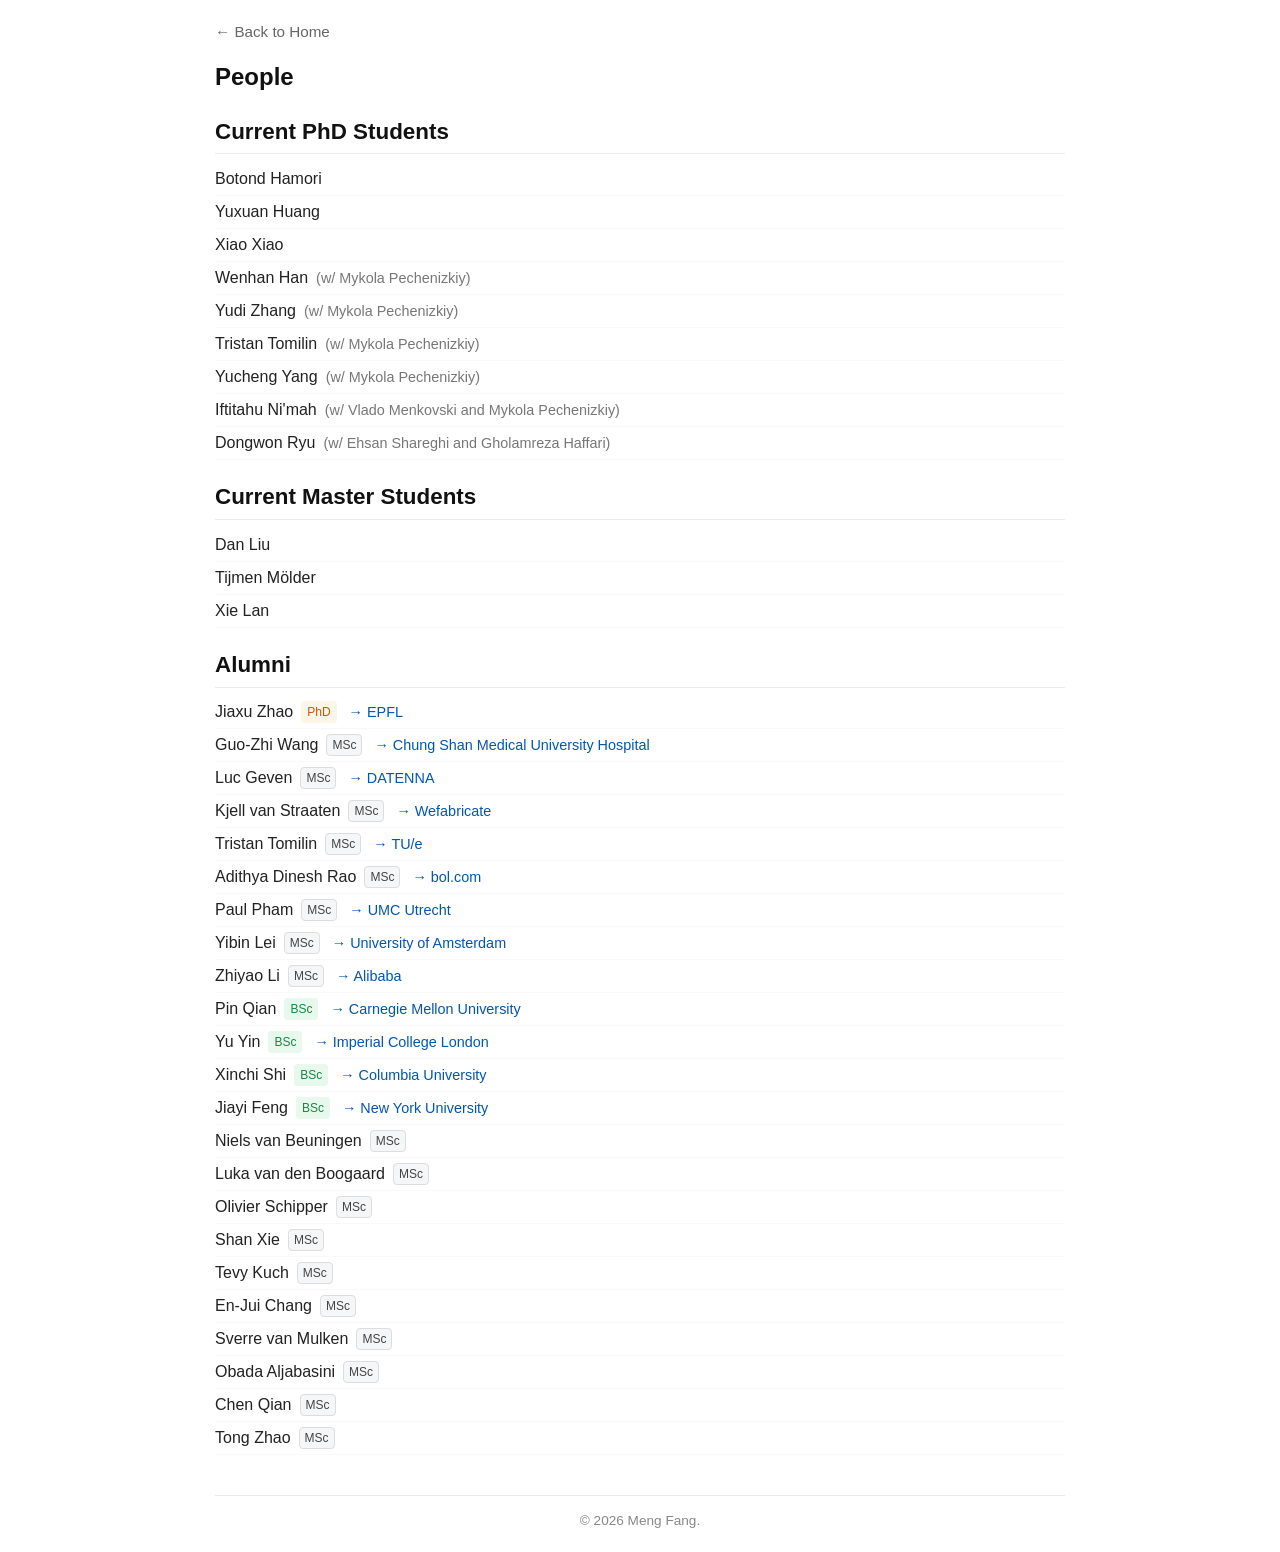
==== people.html @ e76a3f30 "Initial" ====
<!DOCTYPE html>
<html lang="en">
<head>
    <meta charset="UTF-8">
    <meta name="viewport" content="width=device-width, initial-scale=1.0">
    <title>People - Meng Fang</title>
    <link rel="stylesheet" href="style.css">
</head>
<body>

    <!-- 顶部导航与标题 -->
    <header>
        <a href="index.html" class="back-link">← Back to Home</a>
        <h1>People</h1>
    </header>

    <!-- PhD Students -->
    <section>
        <h2>Current PhD Students</h2>
        <ul class="compact-list">
            <li><span class="person-name">Botond Hamori</span></li>
            <li><span class="person-name">Yuxuan Huang</span></li>
            <li><span class="person-name">Xiao Xiao</span></li>
            <li><span class="person-name">Wenhan Han</span> <span class="meta-info">(w/ Mykola Pechenizkiy)</span></li>
            <li><span class="person-name">Yudi Zhang</span> <span class="meta-info">(w/ Mykola Pechenizkiy)</span></li>
            <li><span class="person-name">Tristan Tomilin</span> <span class="meta-info">(w/ Mykola Pechenizkiy)</span></li>
            <li><span class="person-name">Yucheng Yang</span> <span class="meta-info">(w/ Mykola Pechenizkiy)</span></li>
            <li><span class="person-name">Iftitahu Ni'mah</span> <span class="meta-info">(w/ Vlado Menkovski and Mykola Pechenizkiy)</span></li>
            <li><span class="person-name">Dongwon Ryu</span> <span class="meta-info">(w/ Ehsan Shareghi and Gholamreza Haffari)</span></li>
        </ul>
    </section>

    <!-- Master Students -->
    <section>
        <h2>Current Master Students</h2>
        <ul class="compact-list">
            <li><span class="person-name">Dan Liu</span></li>
            <li><span class="person-name">Tijmen Mölder</span></li>
            <li><span class="person-name">Xie Lan</span></li>
        </ul>
    </section>

    <!-- Alumni -->
    <section>
        <h2>Alumni</h2>
        <ul class="compact-list">
            <!-- PhD -->
            <li><span class="person-name">Jiaxu Zhao</span> <span class="badge badge-phd">PhD</span> <span class="destination">→ EPFL</span></li>
            
            <!-- Masters (With destinations) -->
            <li><span class="person-name">Guo-Zhi Wang</span> <span class="badge badge-msc">MSc</span> <span class="destination">→ Chung Shan Medical University Hospital</span></li>
            <li><span class="person-name">Luc Geven</span> <span class="badge badge-msc">MSc</span> <span class="destination">→ DATENNA</span></li>
            <li><span class="person-name">Kjell van Straaten</span> <span class="badge badge-msc">MSc</span> <span class="destination">→ Wefabricate</span></li>
            <li><span class="person-name">Tristan Tomilin</span> <span class="badge badge-msc">MSc</span> <span class="destination">→ TU/e</span></li>
            <li><span class="person-name">Adithya Dinesh Rao</span> <span class="badge badge-msc">MSc</span> <span class="destination">→ bol.com</span></li>
            <li><span class="person-name">Paul Pham</span> <span class="badge badge-msc">MSc</span> <span class="destination">→ UMC Utrecht</span></li>
            <li><span class="person-name">Yibin Lei</span> <span class="badge badge-msc">MSc</span> <span class="destination">→ University of Amsterdam</span></li>
            <li><span class="person-name">Zhiyao Li</span> <span class="badge badge-msc">MSc</span> <span class="destination">→ Alibaba</span></li>
            
            <!-- Bachelors (With destinations) -->
            <li><span class="person-name">Pin Qian</span> <span class="badge badge-bsc">BSc</span> <span class="destination">→ Carnegie Mellon University</span></li>
            <li><span class="person-name">Yu Yin</span> <span class="badge badge-bsc">BSc</span> <span class="destination">→ Imperial College London</span></li>
            <li><span class="person-name">Xinchi Shi</span> <span class="badge badge-bsc">BSc</span> <span class="destination">→ Columbia University</span></li>
            <li><span class="person-name">Jiayi Feng</span> <span class="badge badge-bsc">BSc</span> <span class="destination">→ New York University</span></li>

            <!-- Masters (No destination listed) -->
            <li><span class="person-name">Niels van Beuningen</span> <span class="badge badge-msc">MSc</span></li>
            <li><span class="person-name">Luka van den Boogaard</span> <span class="badge badge-msc">MSc</span></li>
            <li><span class="person-name">Olivier Schipper</span> <span class="badge badge-msc">MSc</span></li>
            <li><span class="person-name">Shan Xie</span> <span class="badge badge-msc">MSc</span></li>
            <li><span class="person-name">Tevy Kuch</span> <span class="badge badge-msc">MSc</span></li>
            <li><span class="person-name">En-Jui Chang</span> <span class="badge badge-msc">MSc</span></li>
            <li><span class="person-name">Sverre van Mulken</span> <span class="badge badge-msc">MSc</span></li>
            <li><span class="person-name">Obada Aljabasini</span> <span class="badge badge-msc">MSc</span></li>
            <li><span class="person-name">Chen Qian</span> <span class="badge badge-msc">MSc</span></li>
            <li><span class="person-name">Tong Zhao</span> <span class="badge badge-msc">MSc</span></li>
        </ul>
    </section>

    <footer style="margin-top: 40px; padding-top: 15px; border-top: 1px solid #eaeaea; text-align: center; color: #888; font-size: 0.85rem;">
        &copy; 2026 Meng Fang.
    </footer>

</body>
</html>
---- style.css ----
/* ==========================================================================
   全局变量与基础设置 (Global Variables & Basics)
   ========================================================================== */
:root {
    --text-color: #333333;
    --link-color: #0056b3; 
    --bg-color: #ffffff;
    --card-bg: #f8f9fa;
    --border-color: #e9ecef;
}

body {
    font-family: -apple-system, BlinkMacSystemFont, "Segoe UI", Roboto, Helvetica, Arial, sans-serif;
    line-height: 1.5; /* 稍微缩紧行高 */
    color: var(--text-color);
    background-color: var(--bg-color);
    max-width: 850px;
    margin: 0 auto;
    padding: 20px;
}

h1, h2, h3 {
    font-weight: 600;
    color: #111;
    margin-top: 1.2em;
    margin-bottom: 0.4em;
}

h1 { font-size: 1.5rem; margin-top: 0; margin-bottom: 0.1em; }
h2 { font-size: 1.4rem; border-bottom: 1px solid var(--border-color); padding-bottom: 5px; margin-top: 20px;}
h3 { font-size: 1.05rem; margin-top: 0; }

a { color: var(--link-color); text-decoration: none; }
a:hover { text-decoration: underline; }

/* 子页面公共组件：返回按钮与页脚 */
.back-link {
    font-size: 0.95rem;
    color: #666;
    display: inline-block;
    margin-bottom: 15px;
}
.back-link:hover { color: var(--link-color); text-decoration: none; }

footer {
    margin-top: 50px; 
    padding-top: 20px; 
    border-top: 1px solid var(--border-color); 
    text-align: center; 
    color: #888; 
    font-size: 0.85rem;
}

/* ==========================================================================
   主页：首屏与简介 (Index - Header)
   ========================================================================== */
.header { margin-bottom: 25px; }
.header-content {
    display: flex;
    align-items: flex-start;
    gap: 20px;
    margin-bottom: 15px;
}
.profile-pic {
    width: 120px;
    height: 120px;
    object-fit: cover;
    border-radius: 12px;
    border: 1px solid var(--border-color);
    box-shadow: 0 2px 8px rgba(0,0,0,0.05);
}
.header-text { flex-grow: 1; }
.title { color: #555; font-size: 1rem; margin-bottom: 10px; line-height: 1.4; }
.links { font-size: 0.9rem; margin-bottom: 15px; }
.links a { margin-right: 12px; font-weight: 500;}
.bio { font-size: 1rem; margin-bottom: 0; }
.hiring {
    background-color: #f0f7ff;
    border-left: 3px solid var(--link-color);
    padding: 8px 12px;
    font-size: 0.9rem;
    border-radius: 0 4px 4px 0;
    margin-top: 15px;
}

/* ==========================================================================
   主页：研究方向网格 (Index - Research)
   ========================================================================== */
.research-grid {
    display: grid;
    grid-template-columns: 1fr 1fr;
    gap: 15px;
    margin-top: 15px;
}
.research-card {
    background-color: var(--card-bg);
    padding: 15px;
    border-radius: 6px;
    border: 1px solid var(--border-color);
}
.research-card p { font-size: 0.9rem; margin: 0; color: #555; }

/* ==========================================================================
   列表样式：新闻、论文、教学、团队 (Lists)
   ========================================================================== */
/* 1. 新闻列表 */
.news-list {
    max-height: 120px;
    overflow-y: auto; 
    padding-right: 10px; 
    padding-left: 18px;
    margin-top: 10px;
    margin-bottom: 0;
    font-size: 0.95rem;
}
.news-list li { margin-bottom: 6px; }
.news-list::-webkit-scrollbar { width: 4px; }
.news-list::-webkit-scrollbar-track { background: #f8f9fa; border-radius: 4px; }
.news-list::-webkit-scrollbar-thumb { background: #d1d1d1; border-radius: 4px; }

/* 2. 论文列表 (Index) & 教学列表 (Teaching) 共用样式 */
.pub-list, .list-container { 
    list-style-type: none; 
    padding: 0; 
    margin: 0;
    margin-top: 15px; 
}
.pub-list li, .list-container li {
    margin-bottom: 12px;
    padding-bottom: 12px;
    border-bottom: 1px dashed var(--border-color);
}
.pub-list li:last-child, .list-container li:last-child { border-bottom: none; padding-bottom: 0;}
.pub-title { font-weight: 600; font-size: 0.95rem;}
.pub-meta { font-size: 0.85rem; color: #666; margin-top: 2px; }

/* Teaching 特有 */
.item-title { font-size: 1.05rem; color: #222; display: flex; align-items: center; flex-wrap: wrap; gap: 8px; }
.item-meta { font-size: 0.95rem; color: #555; margin-top: 4px; }

/* 3. 紧凑单行列表 (People 特有) */
.compact-list { list-style: none; padding: 0; margin: 0; }
.compact-list li {
    padding: 4px 0;
    border-bottom: 1px solid #f9f9f9;
    display: flex;
    align-items: center;
    flex-wrap: wrap;
    gap: 8px;
}
.compact-list li:hover { background-color: #fafafa; }
.person-name { font-size: 1rem; color: #222; font-weight: 500; }
.meta-info { font-size: 0.9rem; color: #777; }
.destination { font-size: 0.9rem; color: var(--link-color); margin-left: 4px; }

/* ==========================================================================
   Agent Lab 特有组件 (Agent Lab Subpage)
   ========================================================================== */
.github-hero {
    display: flex;
    align-items: center;
    justify-content: space-between;
    background-color: #24292e;
    color: #fff;
    padding: 20px 25px;
    border-radius: 8px;
    margin-top: 20px;
    margin-bottom: 30px;
    transition: transform 0.2s ease;
}
.github-hero:hover { transform: translateY(-2px); text-decoration: none; }
.github-hero-left { display: flex; flex-direction: column; }
.github-hero-title { font-size: 1.2rem; font-weight: 600; margin-bottom: 4px;}
.github-hero-sub { font-size: 0.95rem; color: #babbbd; }
.github-icon { font-size: 2rem; }

.repo-grid {
    display: grid;
    grid-template-columns: 1fr 1fr;
    gap: 15px;
    margin-top: 15px;
}
.repo-card {
    border: 1px solid var(--border-color);
    padding: 15px;
    border-radius: 6px;
    background-color: var(--card-bg);
    display: flex;
    flex-direction: column;
}
.repo-name { font-size: 1.05rem; font-weight: 600; margin-bottom: 5px; }
.repo-desc { font-size: 0.9rem; color: #555; margin-bottom: 12px; line-height: 1.4; flex-grow: 1; }
.badge-container { display: flex; flex-wrap: wrap; gap: 5px; }

/* ==========================================================================
   徽章系统 (Badges - All Pages)
   ========================================================================== */
.badge {
    display: inline-block;
    padding: 2px 6px;
    margin-top: 4px;
    margin-right: 4px;
    font-size: 0.75rem;
    color: #444;
    background-color: #fff;
    border: 1px solid #ccc;
    border-radius: 4px;
}
a.badge:hover { background-color: #f0f0f0; text-decoration: none; }

.badge-domain { background-color: #e9ecef; border: none; color: #555; }
.badge-uol { background-color: #f0f4f8; color: #0056b3; border: none; margin:0;}
.badge-tue { background-color: #fdf5e6; color: #d35400; border: none; margin:0;}
.badge-tutorial { background-color: #f4f6f8; color: #444; border: 1px solid #ddd; margin:0;}
.badge-phd { background-color: #fdf5e6; color: #d35400; border: none; padding: 2px 6px; margin:0;}
.badge-msc { background-color: #f4f6f8; color: #444; border: 1px solid #ddd; padding: 1px 5px; margin:0;}
.badge-bsc { background-color: #e6f9ec; color: #1e8449; border: none; padding: 2px 6px; margin:0;}

/* ==========================================================================
   手机端适配 (Mobile Responsiveness)
   ========================================================================== */
@media (max-width: 600px) {
    .header-content { flex-direction: column; align-items: center; text-align: center; }
    .research-grid, .repo-grid { grid-template-columns: 1fr; }
    .links { justify-content: center; display: flex; flex-wrap: wrap; }
    .item-title { align-items: flex-start; }
}
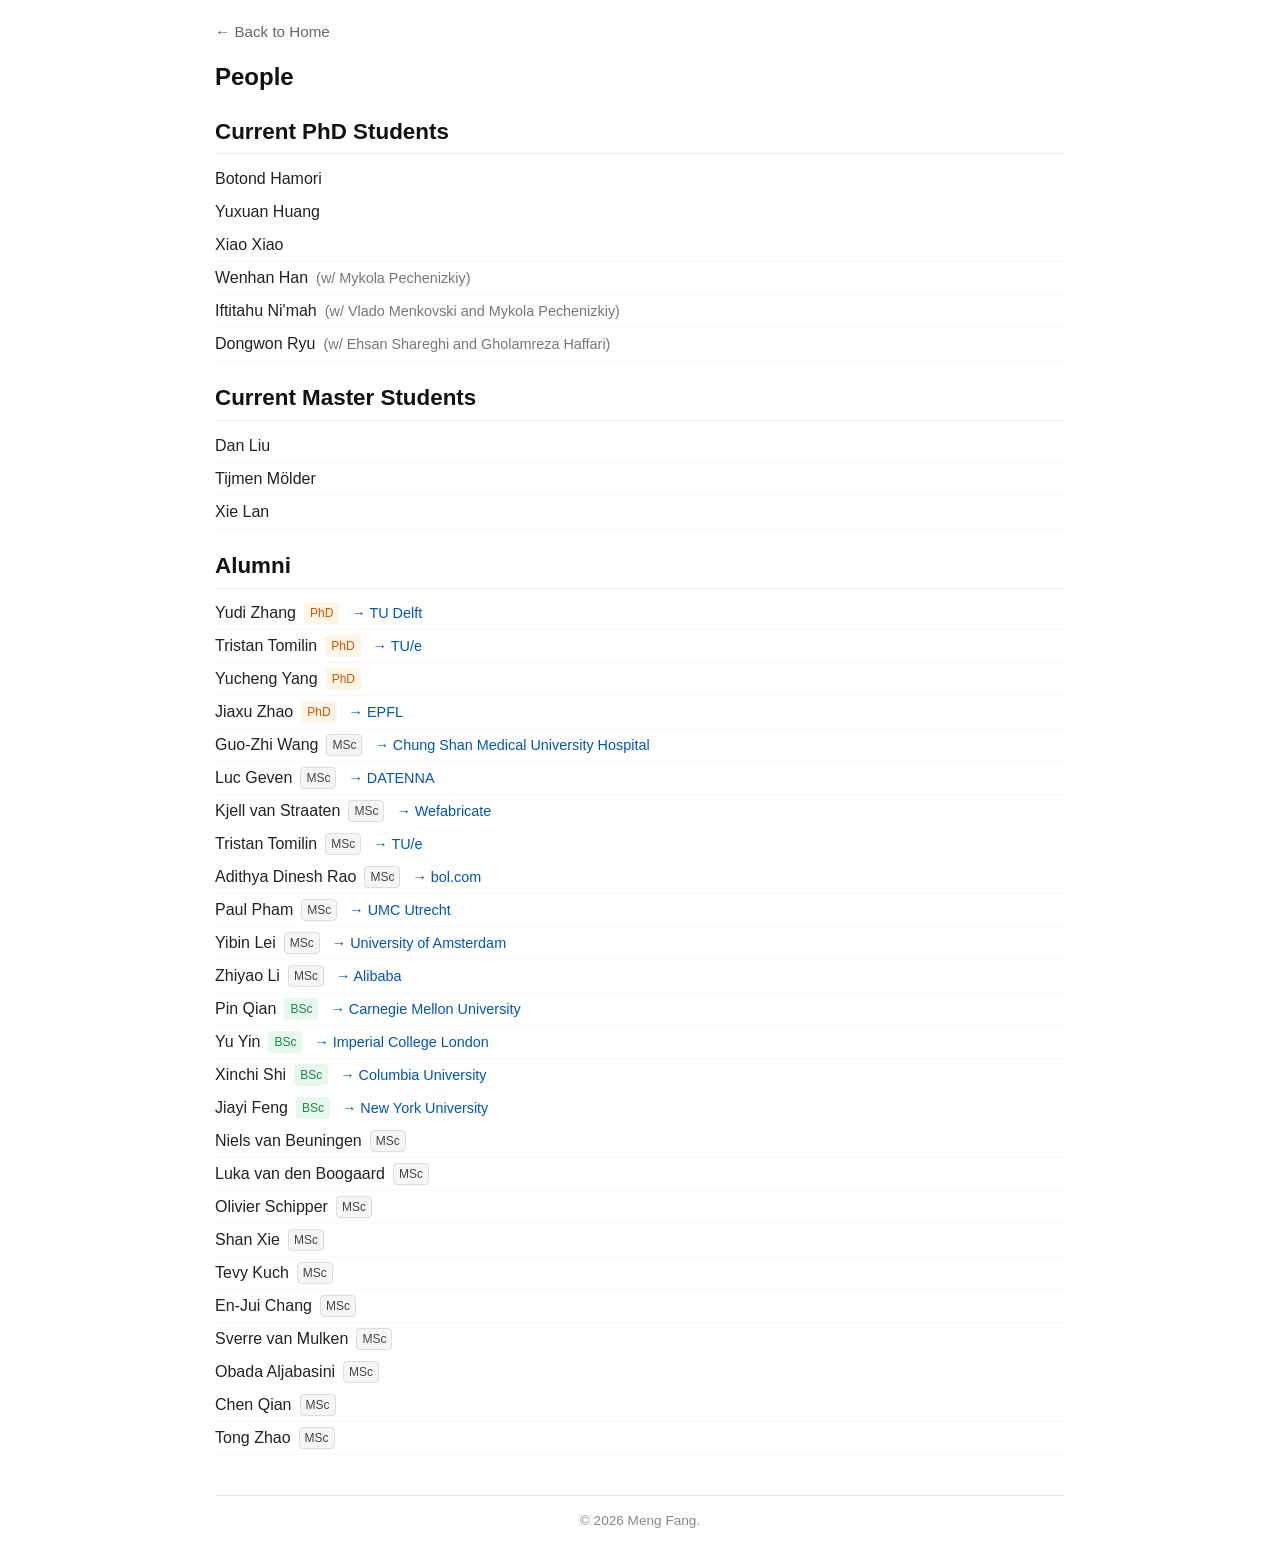
==== commit 4d2501c2: "Update PhD status" ====
--- a/people.html
+++ b/people.html
@@ -22,9 +22,6 @@
             <li><span class="person-name">Yuxuan Huang</span></li>
             <li><span class="person-name">Xiao Xiao</span></li>
             <li><span class="person-name">Wenhan Han</span> <span class="meta-info">(w/ Mykola Pechenizkiy)</span></li>
-            <li><span class="person-name">Yudi Zhang</span> <span class="meta-info">(w/ Mykola Pechenizkiy)</span></li>
-            <li><span class="person-name">Tristan Tomilin</span> <span class="meta-info">(w/ Mykola Pechenizkiy)</span></li>
-            <li><span class="person-name">Yucheng Yang</span> <span class="meta-info">(w/ Mykola Pechenizkiy)</span></li>
             <li><span class="person-name">Iftitahu Ni'mah</span> <span class="meta-info">(w/ Vlado Menkovski and Mykola Pechenizkiy)</span></li>
             <li><span class="person-name">Dongwon Ryu</span> <span class="meta-info">(w/ Ehsan Shareghi and Gholamreza Haffari)</span></li>
         </ul>
@@ -45,6 +42,9 @@
         <h2>Alumni</h2>
         <ul class="compact-list">
             <!-- PhD -->
+            <li><span class="person-name">Yudi Zhang</span> <span class="badge badge-phd">PhD</span> <span class="destination">→ TU Delft</span></li>
+            <li><span class="person-name">Tristan Tomilin</span> <span class="badge badge-phd">PhD</span> <span class="destination">→ TU/e</span></li>
+            <li><span class="person-name">Yucheng Yang</span> <span class="badge badge-phd">PhD</span></li>
             <li><span class="person-name">Jiaxu Zhao</span> <span class="badge badge-phd">PhD</span> <span class="destination">→ EPFL</span></li>
             
             <!-- Masters (With destinations) -->
--- a/style.css
+++ b/style.css
@@ -224,4 +224,13 @@
     .research-grid, .repo-grid { grid-template-columns: 1fr; }
     .links { justify-content: center; display: flex; flex-wrap: wrap; }
     .item-title { align-items: flex-start; }
+}
+
+.pub-title a {
+    color: inherit;
+    text-decoration: none;
+}
+
+.pub-title a:hover {
+    color: var(--primary-color);
 }
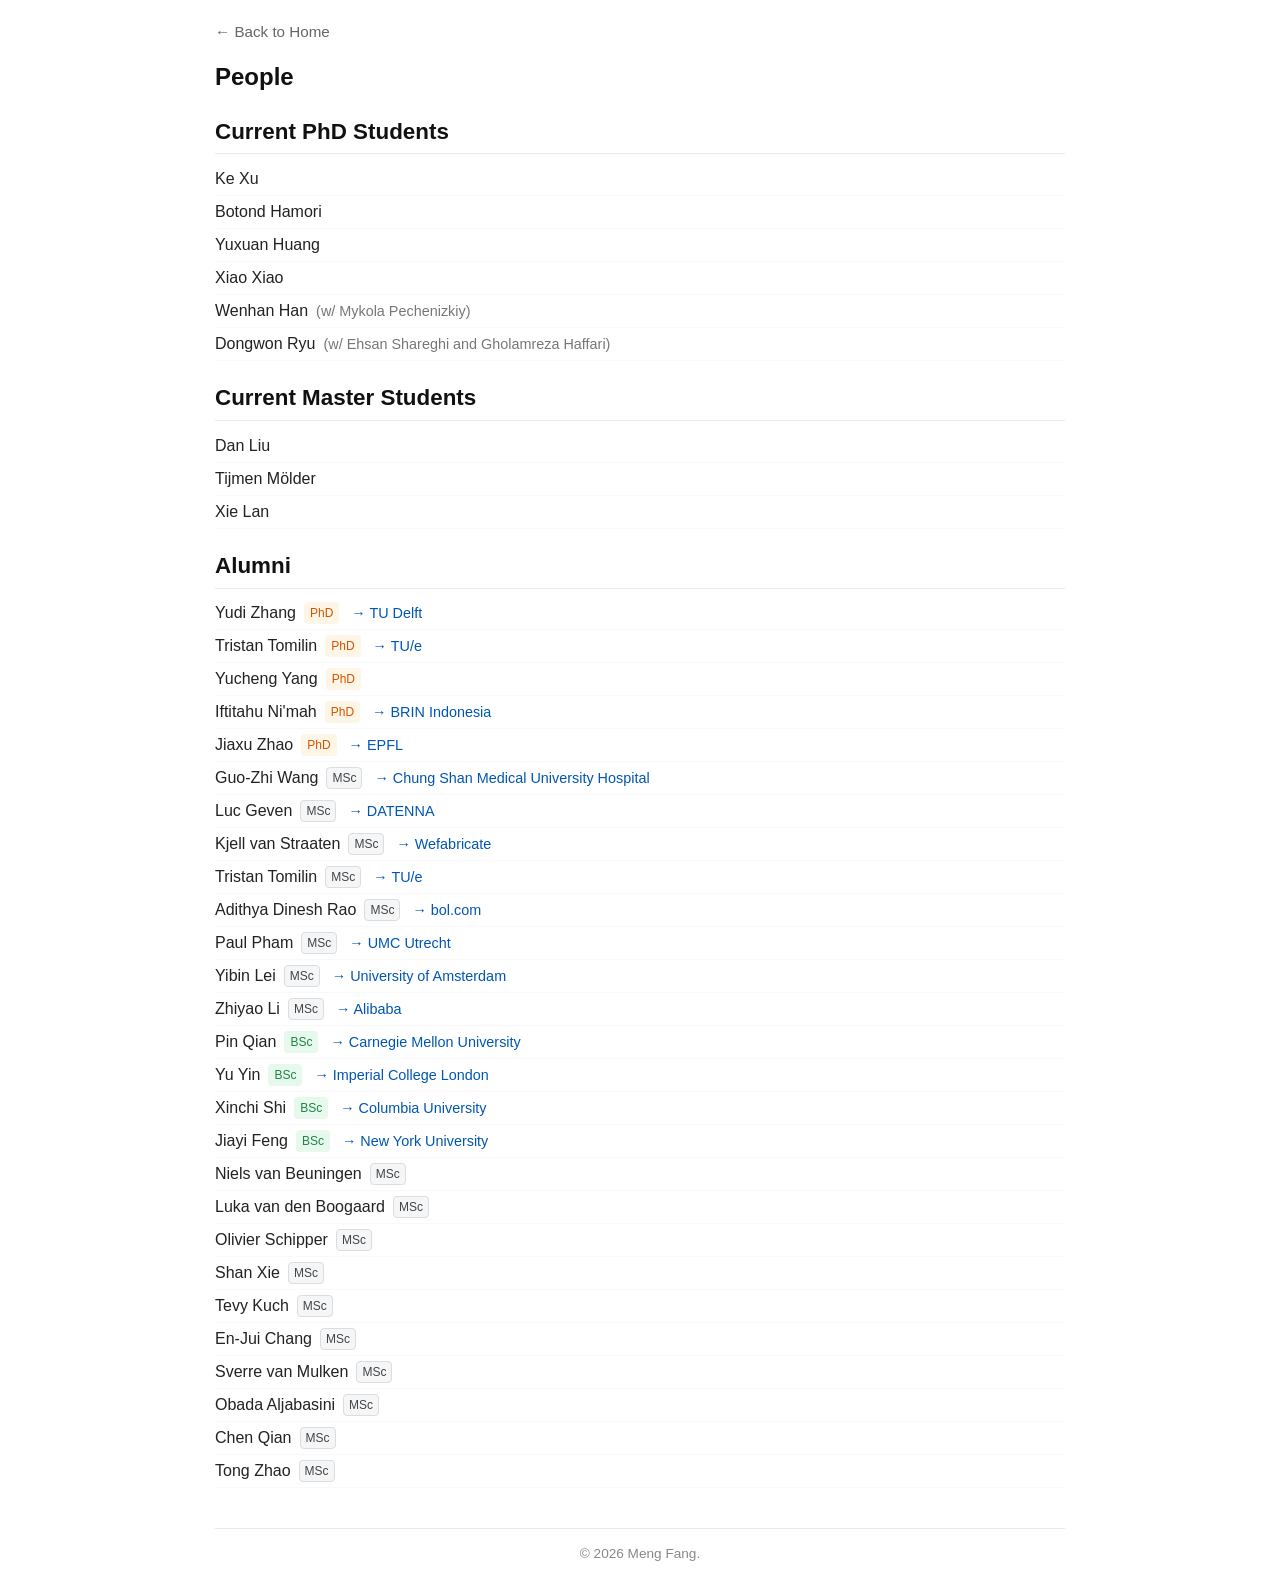
==== commit 773e1559: "Update PhD status" ====
--- a/people.html
+++ b/people.html
@@ -18,11 +18,11 @@
     <section>
         <h2>Current PhD Students</h2>
         <ul class="compact-list">
+            <li><span class="person-name">Ke Xu</span></li>
             <li><span class="person-name">Botond Hamori</span></li>
             <li><span class="person-name">Yuxuan Huang</span></li>
             <li><span class="person-name">Xiao Xiao</span></li>
             <li><span class="person-name">Wenhan Han</span> <span class="meta-info">(w/ Mykola Pechenizkiy)</span></li>
-            <li><span class="person-name">Iftitahu Ni'mah</span> <span class="meta-info">(w/ Vlado Menkovski and Mykola Pechenizkiy)</span></li>
             <li><span class="person-name">Dongwon Ryu</span> <span class="meta-info">(w/ Ehsan Shareghi and Gholamreza Haffari)</span></li>
         </ul>
     </section>
@@ -45,6 +45,7 @@
             <li><span class="person-name">Yudi Zhang</span> <span class="badge badge-phd">PhD</span> <span class="destination">→ TU Delft</span></li>
             <li><span class="person-name">Tristan Tomilin</span> <span class="badge badge-phd">PhD</span> <span class="destination">→ TU/e</span></li>
             <li><span class="person-name">Yucheng Yang</span> <span class="badge badge-phd">PhD</span></li>
+            <li><span class="person-name">Iftitahu Ni'mah</span> <span class="badge badge-phd">PhD</span> <span class="destination">→ BRIN Indonesia</span></li>
             <li><span class="person-name">Jiaxu Zhao</span> <span class="badge badge-phd">PhD</span> <span class="destination">→ EPFL</span></li>
             
             <!-- Masters (With destinations) -->
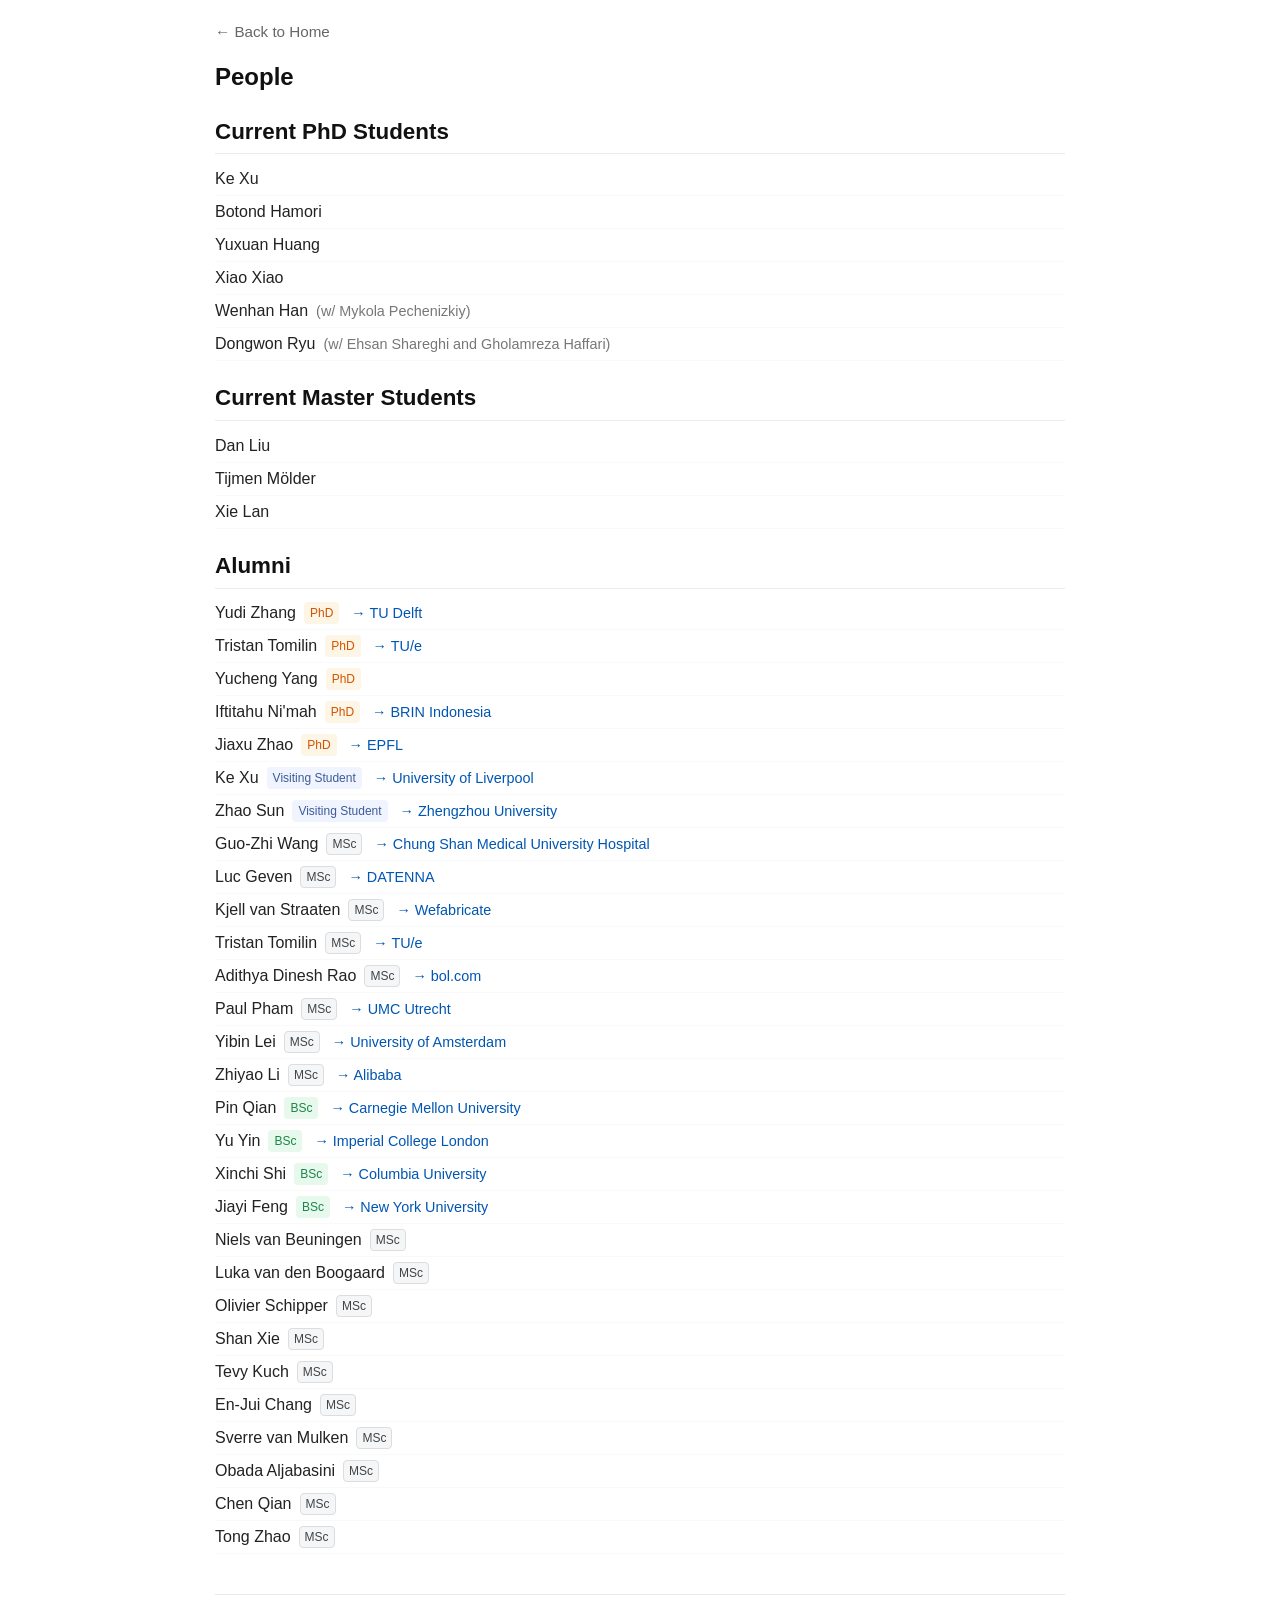
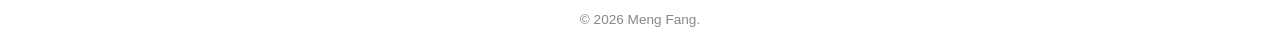
==== commit 89736686: "Update student status" ====
--- a/people.html
+++ b/people.html
@@ -47,7 +47,11 @@
             <li><span class="person-name">Yucheng Yang</span> <span class="badge badge-phd">PhD</span></li>
             <li><span class="person-name">Iftitahu Ni'mah</span> <span class="badge badge-phd">PhD</span> <span class="destination">→ BRIN Indonesia</span></li>
             <li><span class="person-name">Jiaxu Zhao</span> <span class="badge badge-phd">PhD</span> <span class="destination">→ EPFL</span></li>
-            
+
+            <!-- Visiting Students -->
+            <li><span class="person-name">Ke Xu</span> <span class="badge badge-visiting">Visiting Student</span> <span class="destination">→ University of Liverpool</span></li>
+            <li><span class="person-name">Zhao Sun</span> <span class="badge badge-visiting">Visiting Student</span> <span class="destination">→ Zhengzhou University</span></li>
+
             <!-- Masters (With destinations) -->
             <li><span class="person-name">Guo-Zhi Wang</span> <span class="badge badge-msc">MSc</span> <span class="destination">→ Chung Shan Medical University Hospital</span></li>
             <li><span class="person-name">Luc Geven</span> <span class="badge badge-msc">MSc</span> <span class="destination">→ DATENNA</span></li>
--- a/style.css
+++ b/style.css
@@ -213,6 +213,7 @@
 .badge-tue { background-color: #fdf5e6; color: #d35400; border: none; margin:0;}
 .badge-tutorial { background-color: #f4f6f8; color: #444; border: 1px solid #ddd; margin:0;}
 .badge-phd { background-color: #fdf5e6; color: #d35400; border: none; padding: 2px 6px; margin:0;}
+.badge-visiting { background-color: #f0f4ff; color: #3d5a99; border: none; padding: 2px 6px; margin:0;}
 .badge-msc { background-color: #f4f6f8; color: #444; border: 1px solid #ddd; padding: 1px 5px; margin:0;}
 .badge-bsc { background-color: #e6f9ec; color: #1e8449; border: none; padding: 2px 6px; margin:0;}
 
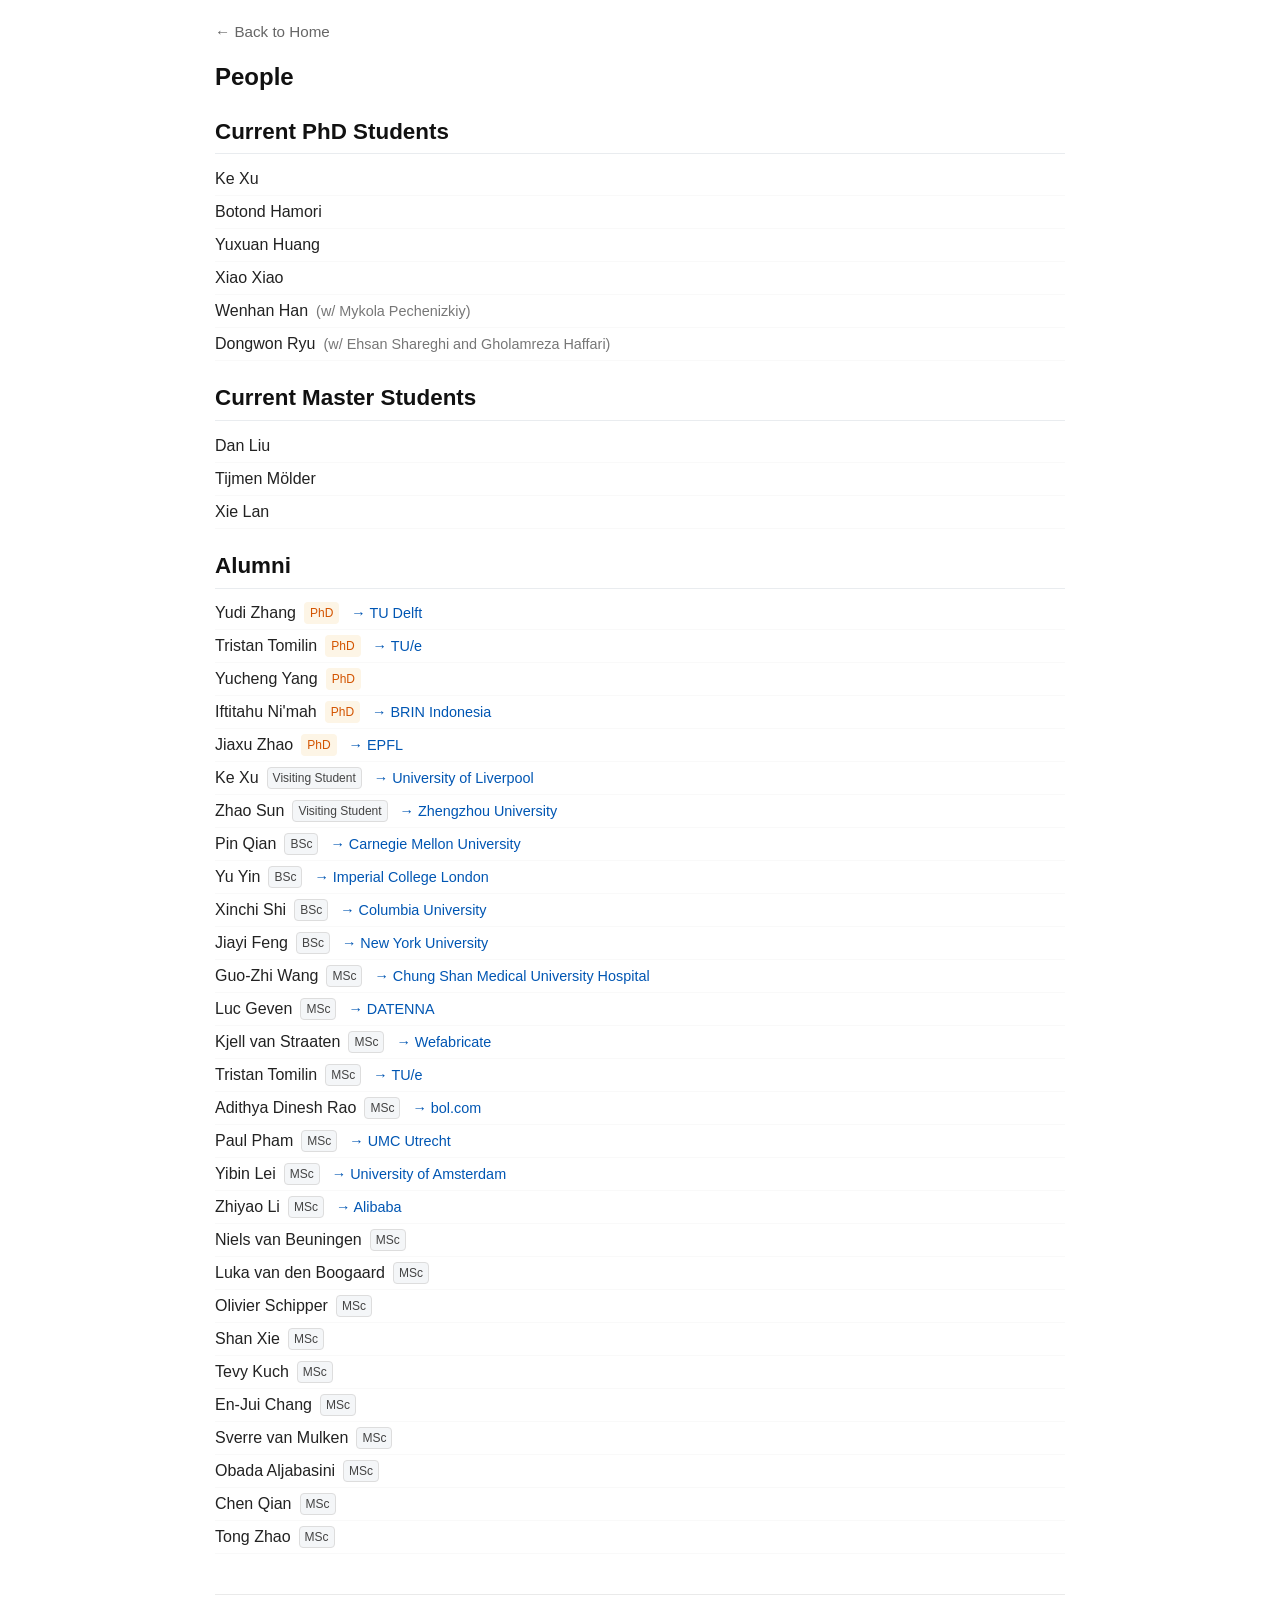
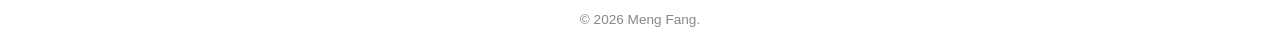
==== commit 6e4c93c4: "Update student status" ====
--- a/people.html
+++ b/people.html
@@ -52,7 +52,13 @@
             <li><span class="person-name">Ke Xu</span> <span class="badge badge-visiting">Visiting Student</span> <span class="destination">→ University of Liverpool</span></li>
             <li><span class="person-name">Zhao Sun</span> <span class="badge badge-visiting">Visiting Student</span> <span class="destination">→ Zhengzhou University</span></li>
 
-            <!-- Masters (With destinations) -->
+            <!-- Bachelors -->
+            <li><span class="person-name">Pin Qian</span> <span class="badge badge-bsc">BSc</span> <span class="destination">→ Carnegie Mellon University</span></li>
+            <li><span class="person-name">Yu Yin</span> <span class="badge badge-bsc">BSc</span> <span class="destination">→ Imperial College London</span></li>
+            <li><span class="person-name">Xinchi Shi</span> <span class="badge badge-bsc">BSc</span> <span class="destination">→ Columbia University</span></li>
+            <li><span class="person-name">Jiayi Feng</span> <span class="badge badge-bsc">BSc</span> <span class="destination">→ New York University</span></li>
+
+            <!-- Masters -->
             <li><span class="person-name">Guo-Zhi Wang</span> <span class="badge badge-msc">MSc</span> <span class="destination">→ Chung Shan Medical University Hospital</span></li>
             <li><span class="person-name">Luc Geven</span> <span class="badge badge-msc">MSc</span> <span class="destination">→ DATENNA</span></li>
             <li><span class="person-name">Kjell van Straaten</span> <span class="badge badge-msc">MSc</span> <span class="destination">→ Wefabricate</span></li>
@@ -61,14 +67,6 @@
             <li><span class="person-name">Paul Pham</span> <span class="badge badge-msc">MSc</span> <span class="destination">→ UMC Utrecht</span></li>
             <li><span class="person-name">Yibin Lei</span> <span class="badge badge-msc">MSc</span> <span class="destination">→ University of Amsterdam</span></li>
             <li><span class="person-name">Zhiyao Li</span> <span class="badge badge-msc">MSc</span> <span class="destination">→ Alibaba</span></li>
-            
-            <!-- Bachelors (With destinations) -->
-            <li><span class="person-name">Pin Qian</span> <span class="badge badge-bsc">BSc</span> <span class="destination">→ Carnegie Mellon University</span></li>
-            <li><span class="person-name">Yu Yin</span> <span class="badge badge-bsc">BSc</span> <span class="destination">→ Imperial College London</span></li>
-            <li><span class="person-name">Xinchi Shi</span> <span class="badge badge-bsc">BSc</span> <span class="destination">→ Columbia University</span></li>
-            <li><span class="person-name">Jiayi Feng</span> <span class="badge badge-bsc">BSc</span> <span class="destination">→ New York University</span></li>
-
-            <!-- Masters (No destination listed) -->
             <li><span class="person-name">Niels van Beuningen</span> <span class="badge badge-msc">MSc</span></li>
             <li><span class="person-name">Luka van den Boogaard</span> <span class="badge badge-msc">MSc</span></li>
             <li><span class="person-name">Olivier Schipper</span> <span class="badge badge-msc">MSc</span></li>
--- a/style.css
+++ b/style.css
@@ -213,9 +213,9 @@
 .badge-tue { background-color: #fdf5e6; color: #d35400; border: none; margin:0;}
 .badge-tutorial { background-color: #f4f6f8; color: #444; border: 1px solid #ddd; margin:0;}
 .badge-phd { background-color: #fdf5e6; color: #d35400; border: none; padding: 2px 6px; margin:0;}
-.badge-visiting { background-color: #f0f4ff; color: #3d5a99; border: none; padding: 2px 6px; margin:0;}
+.badge-visiting { background-color: #f4f6f8; color: #444; border: 1px solid #ddd; padding: 1px 5px; margin:0;}
 .badge-msc { background-color: #f4f6f8; color: #444; border: 1px solid #ddd; padding: 1px 5px; margin:0;}
-.badge-bsc { background-color: #e6f9ec; color: #1e8449; border: none; padding: 2px 6px; margin:0;}
+.badge-bsc { background-color: #f4f6f8; color: #444; border: 1px solid #ddd; padding: 1px 5px; margin:0;}
 
 /* ==========================================================================
    手机端适配 (Mobile Responsiveness)
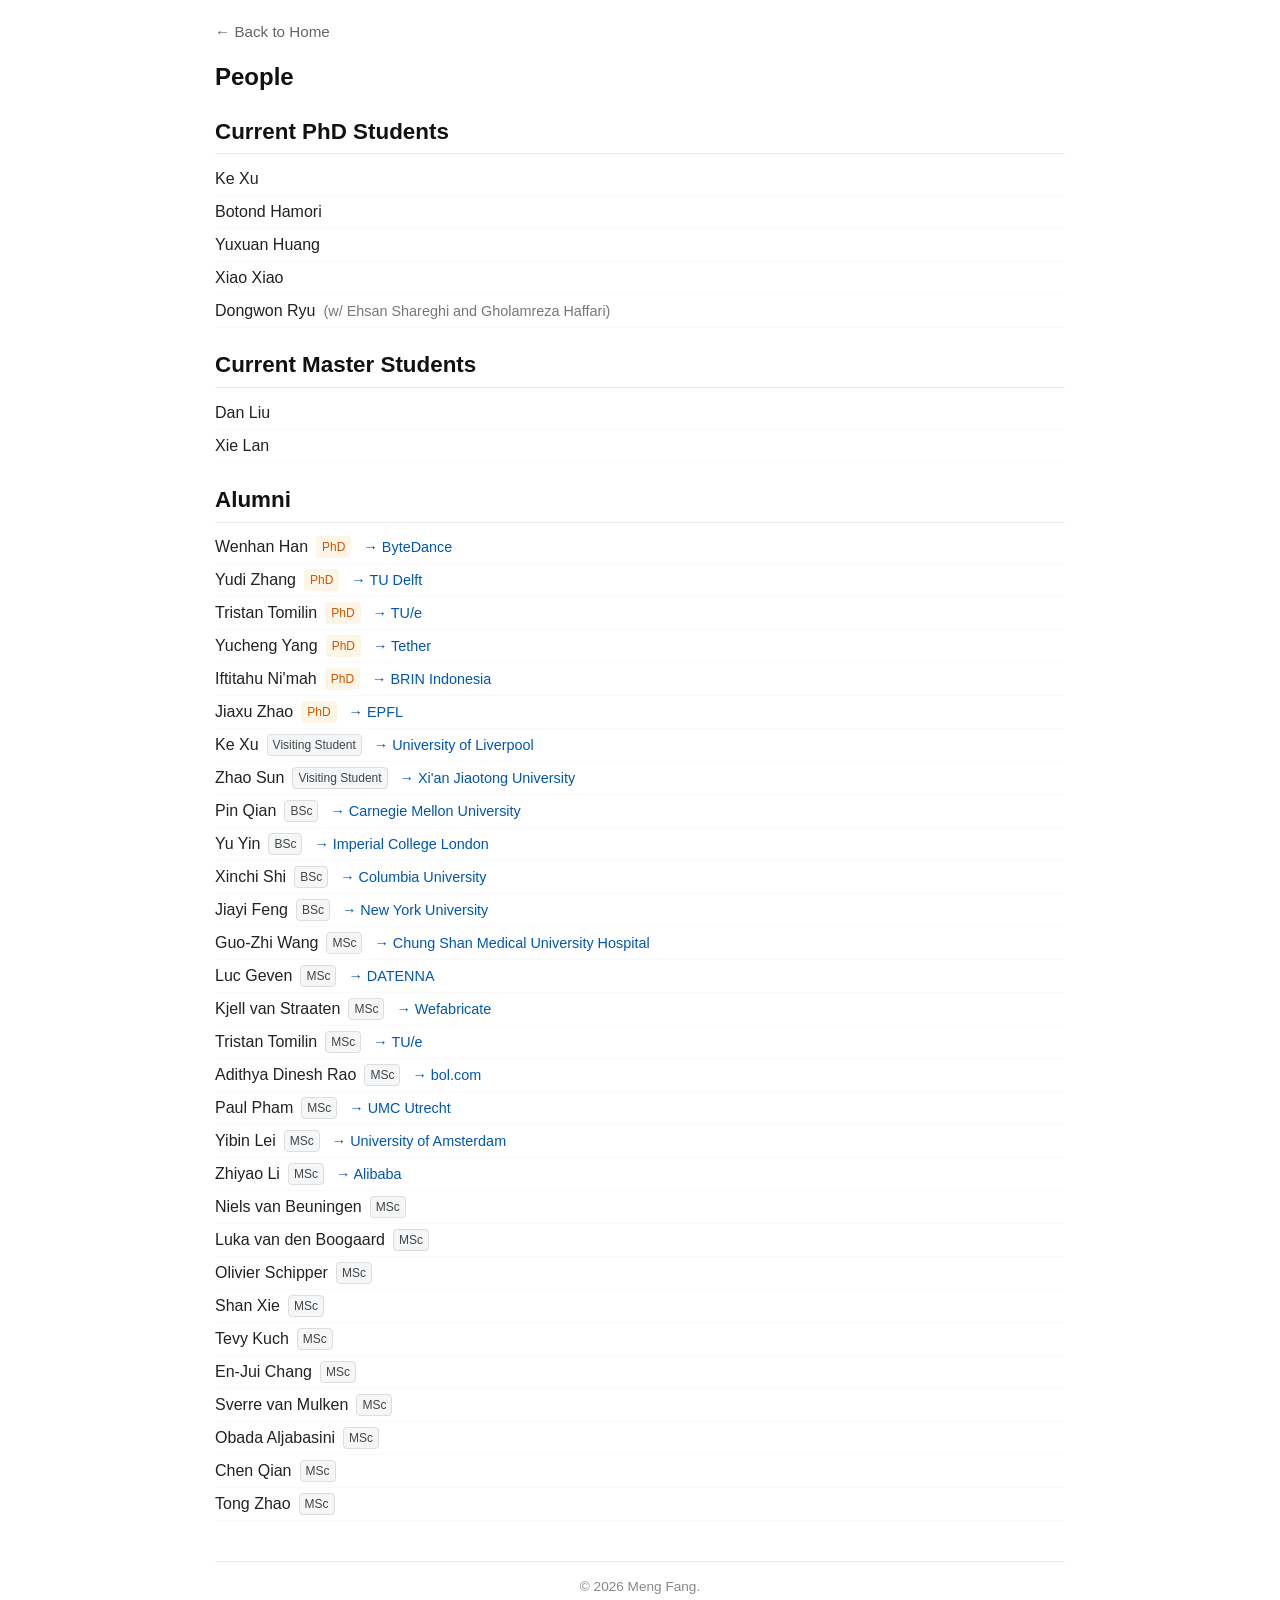
==== commit 0bafcb5f: "Update students" ====
--- a/people.html
+++ b/people.html
@@ -22,7 +22,6 @@
             <li><span class="person-name">Botond Hamori</span></li>
             <li><span class="person-name">Yuxuan Huang</span></li>
             <li><span class="person-name">Xiao Xiao</span></li>
-            <li><span class="person-name">Wenhan Han</span> <span class="meta-info">(w/ Mykola Pechenizkiy)</span></li>
             <li><span class="person-name">Dongwon Ryu</span> <span class="meta-info">(w/ Ehsan Shareghi and Gholamreza Haffari)</span></li>
         </ul>
     </section>
@@ -32,7 +31,6 @@
         <h2>Current Master Students</h2>
         <ul class="compact-list">
             <li><span class="person-name">Dan Liu</span></li>
-            <li><span class="person-name">Tijmen Mölder</span></li>
             <li><span class="person-name">Xie Lan</span></li>
         </ul>
     </section>
@@ -42,15 +40,16 @@
         <h2>Alumni</h2>
         <ul class="compact-list">
             <!-- PhD -->
+            <li><span class="person-name">Wenhan Han</span> <span class="badge badge-phd">PhD</span> <span class="destination">→ ByteDance</span></li>
             <li><span class="person-name">Yudi Zhang</span> <span class="badge badge-phd">PhD</span> <span class="destination">→ TU Delft</span></li>
             <li><span class="person-name">Tristan Tomilin</span> <span class="badge badge-phd">PhD</span> <span class="destination">→ TU/e</span></li>
-            <li><span class="person-name">Yucheng Yang</span> <span class="badge badge-phd">PhD</span></li>
+            <li><span class="person-name">Yucheng Yang</span> <span class="badge badge-phd">PhD</span> <span class="destination">→ Tether</span></li>
             <li><span class="person-name">Iftitahu Ni'mah</span> <span class="badge badge-phd">PhD</span> <span class="destination">→ BRIN Indonesia</span></li>
             <li><span class="person-name">Jiaxu Zhao</span> <span class="badge badge-phd">PhD</span> <span class="destination">→ EPFL</span></li>
 
             <!-- Visiting Students -->
             <li><span class="person-name">Ke Xu</span> <span class="badge badge-visiting">Visiting Student</span> <span class="destination">→ University of Liverpool</span></li>
-            <li><span class="person-name">Zhao Sun</span> <span class="badge badge-visiting">Visiting Student</span> <span class="destination">→ Zhengzhou University</span></li>
+            <li><span class="person-name">Zhao Sun</span> <span class="badge badge-visiting">Visiting Student</span> <span class="destination">→ Xi'an Jiaotong University</span></li>
 
             <!-- Bachelors -->
             <li><span class="person-name">Pin Qian</span> <span class="badge badge-bsc">BSc</span> <span class="destination">→ Carnegie Mellon University</span></li>
